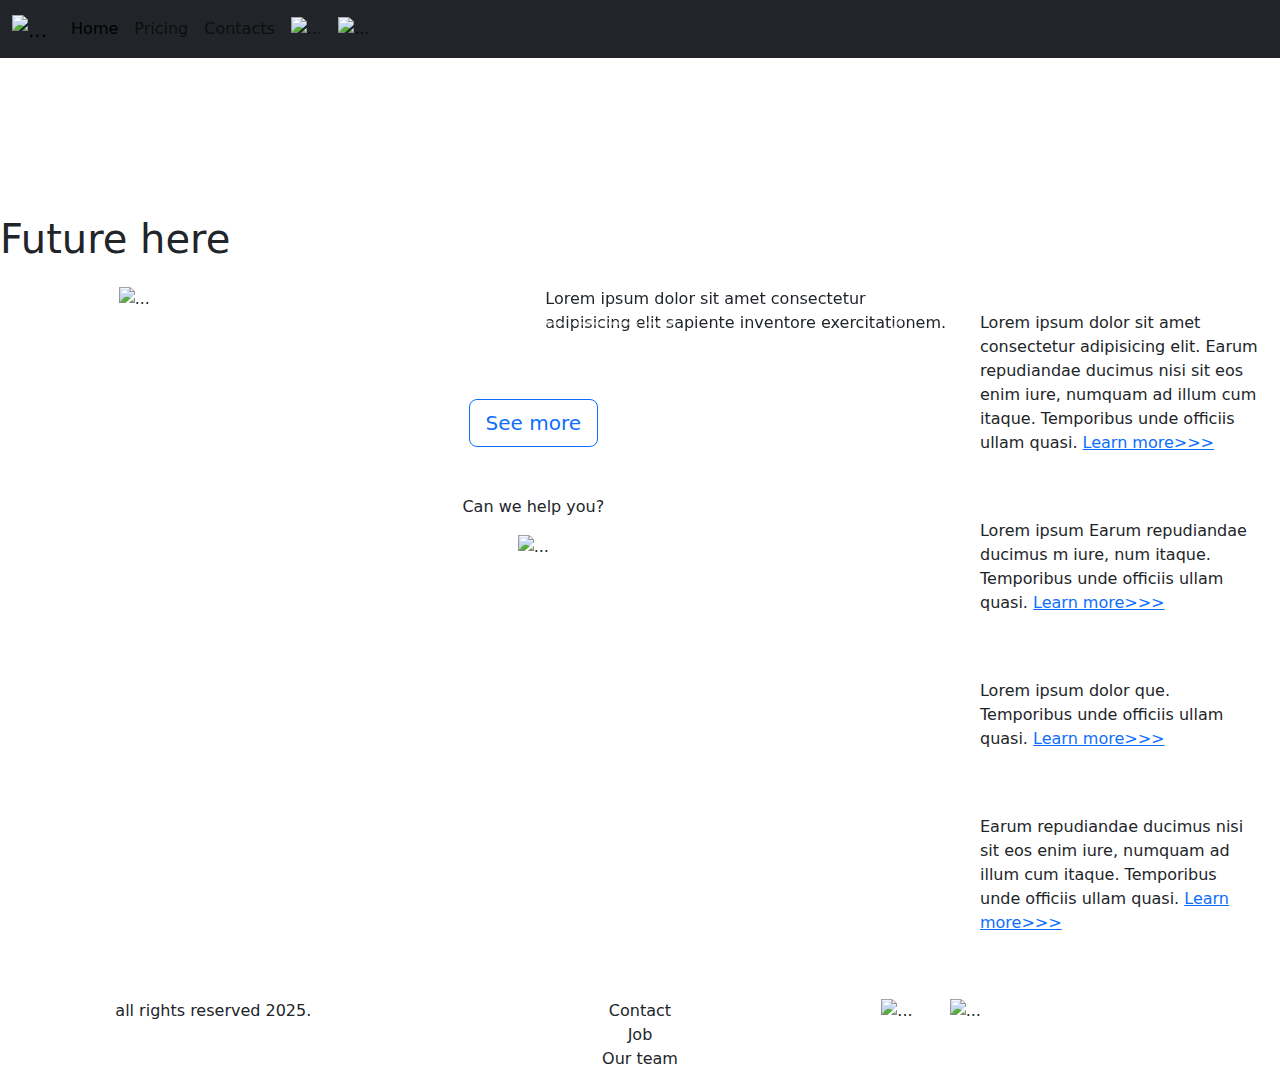
==== index.html @ a55c4e71 "Add files via upload" ====
<!DOCTYPE html>
<html lang="en">

<head>
  <meta charset="UTF-8">
  <meta name="viewport" content="width=device-width, initial-scale=1.0">
  <link href="https://cdn.jsdelivr.net/npm/bootstrap@5.3.3/dist/css/bootstrap.min.css" rel="stylesheet"
    integrity="sha384-QWTKZyjpPEjISv5WaRU9OFeRpok6YctnYmDr5pNlyT2bRjXh0JMhjY6hW+ALEwIH" crossorigin="anonymous">
  <link rel="stylesheet" href="sourec/styles/mycss.css">
  <link rel="stylesheet" href="sourec/styles/bgvideo.css">

  <link rel="apple-touch-icon" sizes="180x180" href="sourec/fales/icon/apple-touch-icon.png">
  <link rel="icon" type="image/png" sizes="32x32" href="sourec/fales/icon/favicon-32x32.png">
  <link rel="icon" type="image/png" sizes="16x16" href="sourec/fales/icon/favicon-16x16.png">
  <link rel="manifest" href="sourec/fales/icon/site.webmanifest">
  <title>HiT</title>
</head>

<body>
  <header>
    <nav class="navbar navbar-expand-lg bg-dark">
      <div class="container-fluid">
        <a class="navbar-brand" href="/"><img src="sourec/fales/logo.png" alt="..."></a>
        <button class="navbar-toggler" type="button" data-bs-toggle="collapse" data-bs-target="#navbarNav"
          aria-controls="navbarNav" aria-expanded="false" aria-label="Toggle navigation">
          <span class="navbar-toggler-icon"></span>
        </button>
        <div class="collapse navbar-collapse" id="navbarNav">
          <ul class="navbar-nav">
            <li class="nav-item">
              <a class="nav-link active" aria-current="page" href="/">Home</a>
            </li>
            <li class="nav-item">
              <a class="nav-link" href="pricing.html">Pricing</a>
            </li>
            <li class="nav-item">
              <a class="nav-link" href="pricing.html">Contacts</a>
            </li>
            <li class="nav-item">
              <a class="nav-link" href="pricing.html">
                <img style="width: 35px" src="sourec/images/yt.png" alt="...">
              </a>
            </li>
            <li class="nav-item">
              <a class="nav-link" href="pricing.html">
                <img style="width: 25px" src="sourec/images/tg.png" alt="...">
              </a>
            </li>
          </ul>
        </div>
      </div>
    </nav>
  </header>

  <section>
    <div class="bgvideo">
      <video src="sourec/fales/1118480_Tube_4k_3840x2160.mp4" type="video/mp4" autoplay muted loop></video>
      <div class="effect"></div>
      <div class="video-text">
        <h1>Future here</h1>
      </div>
    </div>




    <div class="container-fluid mt-4">
      <div class="row">
        <div class="col-lg-1">
        </div>
        <div class="col-lg-8 col-md-12">
          <div class="row">
            <div id="carouselExampleIndicators" class="carousel slide" data-bs-ride="true">
              <div class="carousel-indicators">
                <button type="button" data-bs-target="#carouselExampleIndicators" data-bs-slide-to="0" class="active"
                  aria-current="true" aria-label="Slide 1"></button>
                <button type="button" data-bs-target="#carouselExampleIndicators" data-bs-slide-to="1"
                  aria-label="Slide 2"></button>
                <button type="button" data-bs-target="#carouselExampleIndicators" data-bs-slide-to="2"
                  aria-label="Slide 3"></button>
                <button type="button" data-bs-target="#carouselExampleIndicators" data-bs-slide-to="3"
                  aria-label="Slide 4"></button>
                <button type="button" data-bs-target="#carouselExampleIndicators" data-bs-slide-to="4"
                  aria-label="Slide 5"></button>
                <button type="button" data-bs-target="#carouselExampleIndicators" data-bs-slide-to="5"
                  aria-label="Slide 6"></button>
                <button type="button" data-bs-target="#carouselExampleIndicators" data-bs-slide-to="6"
                  aria-label="Slide 7"></button>
                <button type="button" data-bs-target="#carouselExampleIndicators" data-bs-slide-to="7"
                  aria-label="Slide 8"></button>
              </div>
              <div class="carousel-inner">
                <div class="carousel-item active">
                  <div class="d-block w-100">
                    <div class="row">
                      <div class="col-lg-6 col-md-6">
                        <img src="sourec/images/acc.png" class="w-100" alt="...">
                      </div>
                      <div class="col-lg-6 col-md-6 slide-text">
                        <p>Lorem ipsum dolor sit amet consectetur adipisicing elit sapiente inventore exercitationem.
                        </p>
                      </div>
                    </div>
                  </div>
                </div>
                <div class="carousel-item">
                  <div class="d-block w-100">
                    <div class="row">
                      <div class="col-lg-6 col-md-6">
                        <img src="sourec/images/controller.png" class="w-100" alt="...">
                      </div>
                      <div class="col-lg-6 col-md-6 slide-text">
                        <p>Lorem ipsum, dolor sit amet consectetur adipisicing elit. Modi nam, corporis deserunt
                          expedita eum sunt?</p>
                      </div>
                    </div>
                  </div>
                </div>
                <div class="carousel-item">
                  <div class="d-block w-100">
                    <div class="row">
                      <div class="col-lg-6 col-md-6">
                        <img src="sourec/images/gaming pc.png" class="w-100" alt="...">
                      </div>
                      <div class="col-lg-6 col-md-6 slide-text">
                        <p>Lorem ipsum dolor sit amet.</p>
                      </div>
                    </div>
                  </div>
                </div>
                <div class="carousel-item">
                  <div class="d-block w-100">
                    <div class="row">
                      <div class="col-lg-6 col-md-6">
                        <img src="sourec/images/laptop.png" class="w-100" alt="...">
                      </div>
                      <div class="col-lg-6 col-md-6 slide-text">
                        <p>Lorem ipsum. Modi nam, corporis deserunt expedita eum sunt.</p>
                      </div>
                    </div>
                  </div>
                </div>
                <div class="carousel-item">
                  <div class="d-block w-100">
                    <div class="row">
                      <div class="col-lg-6 col-md-6">
                        <img src="sourec/images/laptop.png" class="w-100" alt="...">
                      </div>
                      <div class="col-lg-6 col-md-6 slide-text">
                        <p>Lorem ipsum. Modi nam, corporis deserunt expedita eum sunt.</p>
                      </div>
                    </div>
                  </div>
                </div>
                <div class="carousel-item">
                  <div class="d-block w-100">
                    <div class="row">
                      <div class="col-lg-6 col-md-6">
                        <img src="sourec/images/laptop.png" class="w-100" alt="...">
                      </div>
                      <div class="col-lg-6 col-md-6 slide-text">
                        <p>Lorem ipsum. Modi nam, corporis deserunt expedita eum sunt.</p>
                      </div>
                    </div>
                  </div>
                </div>
                <div class="carousel-item">
                  <div class="d-block w-100">
                    <div class="row">
                      <div class="col-lg-6 col-md-6">
                        <img src="sourec/images/laptop.png" class="w-100" alt="...">
                      </div>
                      <div class="col-lg-6 col-md-6 slide-text">
                        <p>Lorem ipsum. Modi nam, corporis deserunt expedita eum sunt.</p>
                      </div>
                    </div>
                  </div>
                </div>
                <div class="carousel-item">
                  <div class="d-block w-100">
                    <div class="row">
                      <div class="col-lg-6 col-md-6">
                        <img src="sourec/images/laptop.png" class="w-100" alt="...">
                      </div>
                      <div class="col-lg-6 col-md-6 slide-text">
                        <p>Lorem ipsum. Modi nam, corporis deserunt expedita eum sunt.</p>
                      </div>
                    </div>
                  </div>
                </div>
              </div>
              <button class="carousel-control-prev" type="button" data-bs-target="#carouselExampleIndicators"
                data-bs-slide="prev">
                <span class="carousel-control-prev-icon" aria-hidden="true"></span>
                <span class="visually-hidden">Previous</span>
              </button>
              <button class="carousel-control-next" type="button" data-bs-target="#carouselExampleIndicators"
                data-bs-slide="next">
                <span class="carousel-control-next-icon" aria-hidden="true"></span>
                <span class="visually-hidden">Next</span>
              </button>
            </div>
            <div class="col-lg-12 col-md-12 text-center mt-4">
              <button type="button" class="btn btn-outline-primary btn-lg my-4">See more</button>
            </div>
            <div class="col-lg-12 col-md-12 text-center mt-4">
              <p>Can we help you?</p>
            </div>
            <div class="col-lg-12 col-md-12 text-center">
              <img class="call-anim" style="width: 40px; " src="sourec/images/phone.png" alt="...">
            </div>
          </div>
        </div>
        <div class="col-lg-3 col-md-12">
          <div class="row px-2">
            <div class="col-lg-12 sidebar my-4">
              <p>Lorem ipsum dolor sit amet consectetur adipisicing elit. Earum repudiandae ducimus nisi sit eos enim
                iure, numquam ad illum cum itaque. Temporibus unde officiis ullam quasi. <a href="#">Learn more>>></a>
              </p>

            </div>
            <div class="col-lg-12 sidebar my-4">
              <p>Lorem ipsum Earum repudiandae ducimus m iure, num itaque. Temporibus unde officiis ullam quasi. <a
                  href="#">Learn more>>></a></p>

            </div>
            <div class="col-lg-12 sidebar my-4">
              <p>Lorem ipsum dolor que. Temporibus unde officiis ullam quasi. <a href="#">Learn more>>></a></p>

            </div>
            <div class="col-lg-12 sidebar my-4">
              <p>Earum repudiandae ducimus nisi sit eos enim iure, numquam ad illum cum itaque. Temporibus unde officiis
                ullam quasi. <a href="#">Learn more>>></a></p>

            </div>
          </div>
        </div>

      </div>


    </div>

    </div>
    </div>

  </section>

  <footer class="mt-4">
    <div class="container-fluid">
      <div class="row">
        <div class="col-lg-4 col-md-12 footer-text text-center">
          <p>all rights reserved 2025.</p>
        </div>
        <div class="col-lg-4 col-md-12 footer-text text-center">
          <p>Contact<br>Job<br>Our team</p>
        </div>
        <div class="col-lg-4 col-md-12 media-links">
          <img style="width: 40px; margin-inline: 1em;" src="sourec/images/yt.png" alt="...">
          <img style="width: 40px; margin-inline: 1em;" src="sourec/images/tg.png" alt="...">
        </div>
      </div>
    </div>

  </footer>

  <script src="https://cdn.jsdelivr.net/npm/bootstrap@5.3.3/dist/js/bootstrap.bundle.min.js"
    integrity="sha384-YvpcrYf0tY3lHB60NNkmXc5s9fDVZLESaAA55NDzOxhy9GkcIdslK1eN7N6jIeHz"
    crossorigin="anonymous"></script>
</body>

</html>
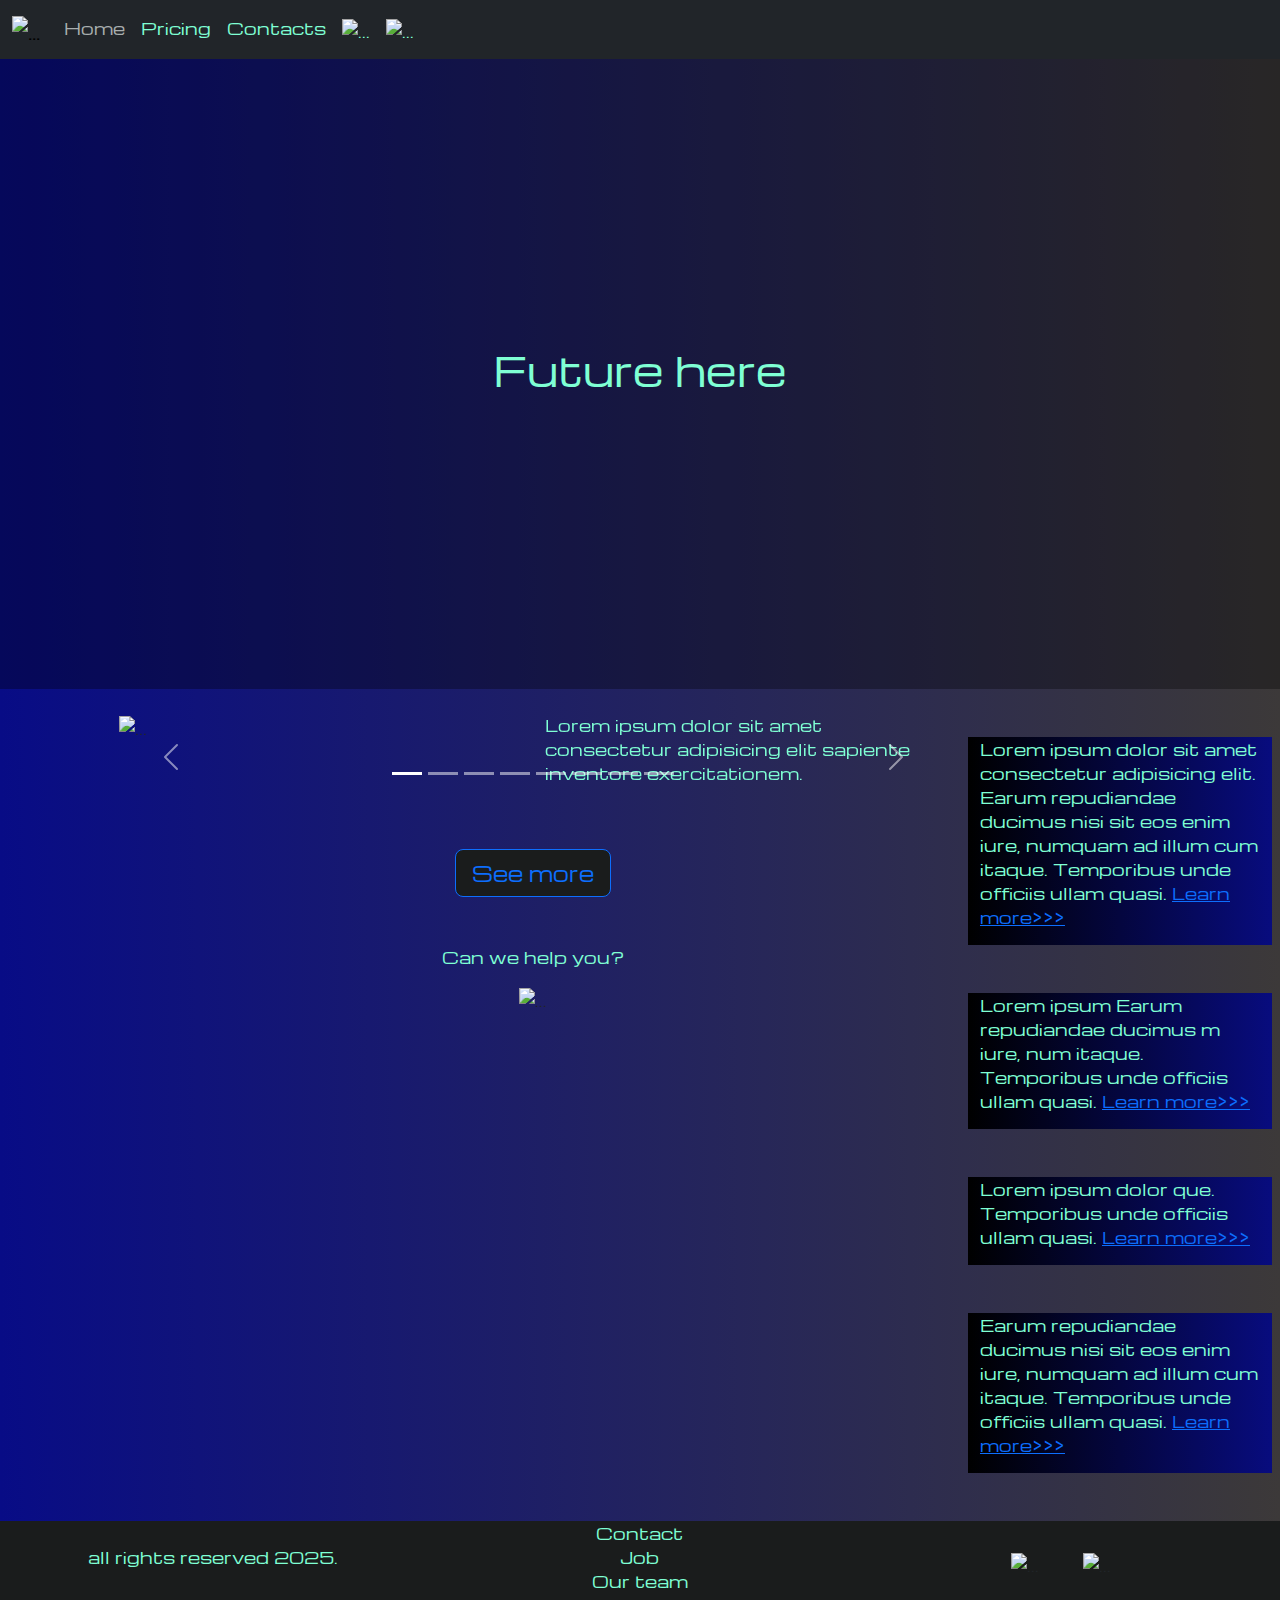
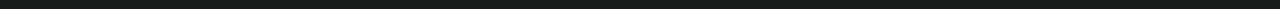
==== commit fa6d4614: "Update index.html" ====
--- a/index.html
+++ b/index.html
@@ -6,13 +6,13 @@
   <meta name="viewport" content="width=device-width, initial-scale=1.0">
   <link href="https://cdn.jsdelivr.net/npm/bootstrap@5.3.3/dist/css/bootstrap.min.css" rel="stylesheet"
     integrity="sha384-QWTKZyjpPEjISv5WaRU9OFeRpok6YctnYmDr5pNlyT2bRjXh0JMhjY6hW+ALEwIH" crossorigin="anonymous">
-  <link rel="stylesheet" href="sourec/styles/mycss.css">
-  <link rel="stylesheet" href="sourec/styles/bgvideo.css">
-
-  <link rel="apple-touch-icon" sizes="180x180" href="sourec/fales/icon/apple-touch-icon.png">
-  <link rel="icon" type="image/png" sizes="32x32" href="sourec/fales/icon/favicon-32x32.png">
-  <link rel="icon" type="image/png" sizes="16x16" href="sourec/fales/icon/favicon-16x16.png">
-  <link rel="manifest" href="sourec/fales/icon/site.webmanifest">
+  <link rel="stylesheet" href="./mycss.css">
+  <link rel="stylesheet" href="./bgvideo.css">
+
+  <link rel="apple-touch-icon" sizes="180x180" href="./apple-touch-icon.png">
+  <link rel="icon" type="image/png" sizes="./favicon-32x32.png">
+  <link rel="icon" type="image/png" sizes="./favicon-16x16.png">
+  <link rel="manifest" href="./site.webmanifest">
   <title>HiT</title>
 </head>
 
@@ -54,7 +54,7 @@
 
   <section>
     <div class="bgvideo">
-      <video src="sourec/fales/1118480_Tube_4k_3840x2160.mp4" type="video/mp4" autoplay muted loop></video>
+      <video src="sourec/fales/6013972_Nature_Sea_1280x720.mp4" type="video/mp4" autoplay muted loop></video>
       <div class="effect"></div>
       <div class="video-text">
         <h1>Future here</h1>
@@ -269,4 +269,4 @@
     crossorigin="anonymous"></script>
 </body>
 
-</html>+</html>
--- a/mycss.css
+++ b/mycss.css
@@ -0,0 +1,98 @@
+@import url(https://fonts.googleapis.com/css?family=Michroma&display=swap);
+
+
+body {
+    font-family: Michroma, serif;
+    background: linear-gradient(90deg, #080c86 0%, #3c3939 100%);  
+}
+
+p{
+    color: aquamarine;
+}
+.nav-link {
+    color: aquamarine;
+}
+.navbar-nav .nav-link.active {
+    color: rgb(169, 175, 175);
+}
+
+.navbar-brand img {
+    width: 40px;
+}
+.navbar-toggler {
+    background-color:rgb(169, 175, 175);
+}
+
+.sidebar {
+    color: aquamarine;
+    background: linear-gradient(270deg, #080c7e 0%, #000000 100%);
+}
+
+.card {
+    background: linear-gradient(270deg, #080c7e 0%, #000000 100%);
+    color: aquamarine;
+}
+
+.card a {
+    text-decoration: none;
+    color: aquamarine;
+}
+
+@media (min-width: 2560px) {
+    .sidebar {
+        font-size: 30px;
+    }
+
+}
+
+.slide-text,
+.footer-text {
+    color: aquamarine;
+    margin: auto auto;
+}
+.media-links {
+    display: flex;
+    justify-content: center;
+    align-items: center;
+}
+
+.call-anim {
+    animation: myAnim 2s ease 0s infinite normal forwards;
+}
+@keyframes myAnim {
+	0%,
+	100% {
+		transform: translateX(0%);
+		transform-origin: 50% 50%;
+	}
+
+	15% {
+		transform: translateX(-30px) rotate(-6deg);
+	}
+
+	30% {
+		transform: translateX(15px) rotate(6deg);
+	}
+
+	45% {
+		transform: translateX(-15px) rotate(-3.6deg);
+	}
+
+	60% {
+		transform: translateX(9px) rotate(2.4deg);
+	}
+
+	75% {
+		transform: translateX(-6px) rotate(-1.2deg);
+	}
+}
+
+@media (max-width: 755px) {
+.carousel-indicators {
+    display: none;
+}
+}
+footer,
+.btn-outline-primary {
+    background-color:rgb(26, 28, 28);
+}--- a/bgvideo.css
+++ b/bgvideo.css
@@ -0,0 +1,35 @@
+.bgvideo {
+    height: 70vh;
+    width: 100%;
+    position: relative;
+    display: flex;
+    justify-content: center;
+    align-items: center;
+}
+
+
+.bgvideo video {
+    height: 70vh;
+    width: 100%;
+    position: absolute;
+    top: 0;
+    left: 0;
+    object-fit: cover;
+    z-index: 1;
+}
+
+.effect {
+    height: 70vh;
+    width: 100%;
+    position: absolute;
+    top: 0;
+    left: 0;
+    object-fit: cover;
+    z-index: 2;
+    background-color: rgba(0, 0, 0, 0.322);
+}
+
+.video-text {
+    color: aquamarine;
+    z-index: 2;
+}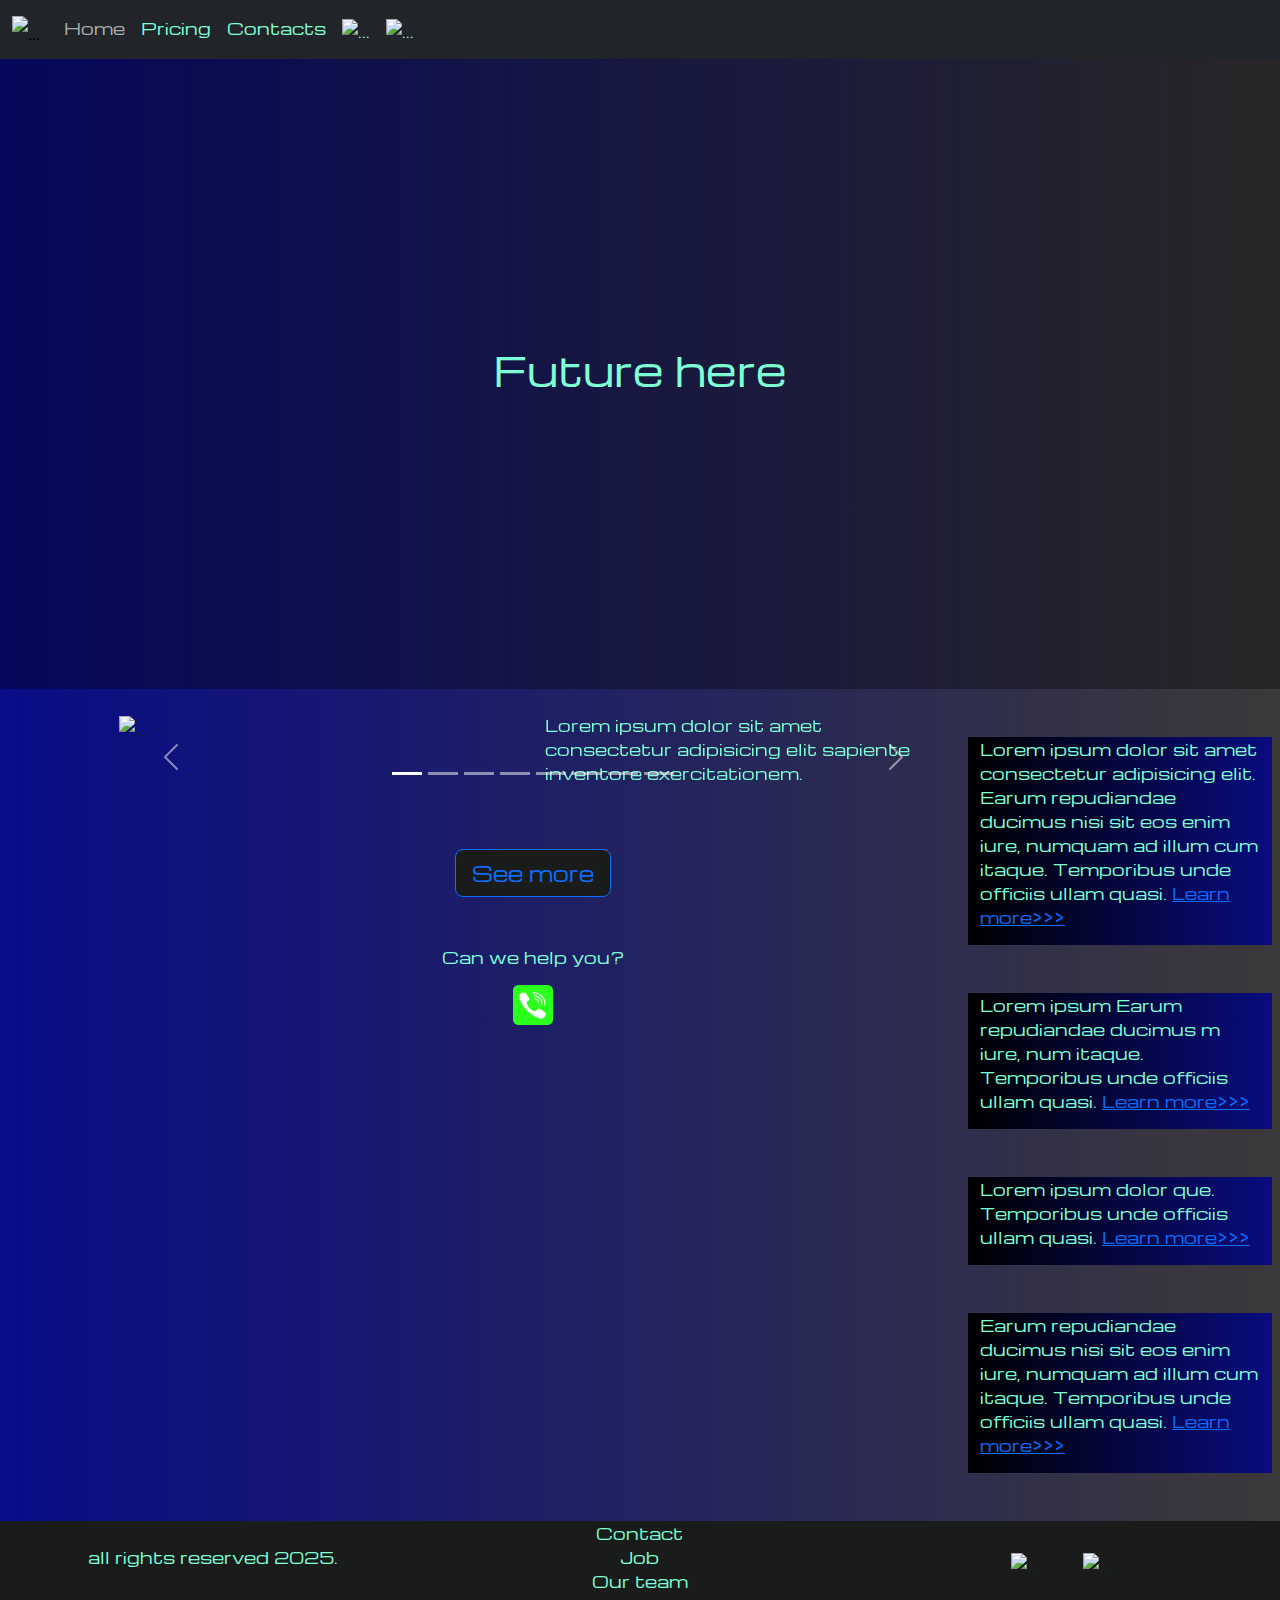
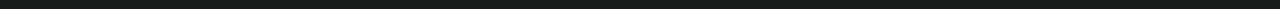
==== commit a9b18fae: "Update index.html" ====
--- a/index.html
+++ b/index.html
@@ -207,7 +207,7 @@
               <p>Can we help you?</p>
             </div>
             <div class="col-lg-12 col-md-12 text-center">
-              <img class="call-anim" style="width: 40px; " src="sourec/images/phone.png" alt="...">
+              <img class="call-anim" style="width: 40px; " src="phone.png" alt="...">
             </div>
           </div>
         </div>
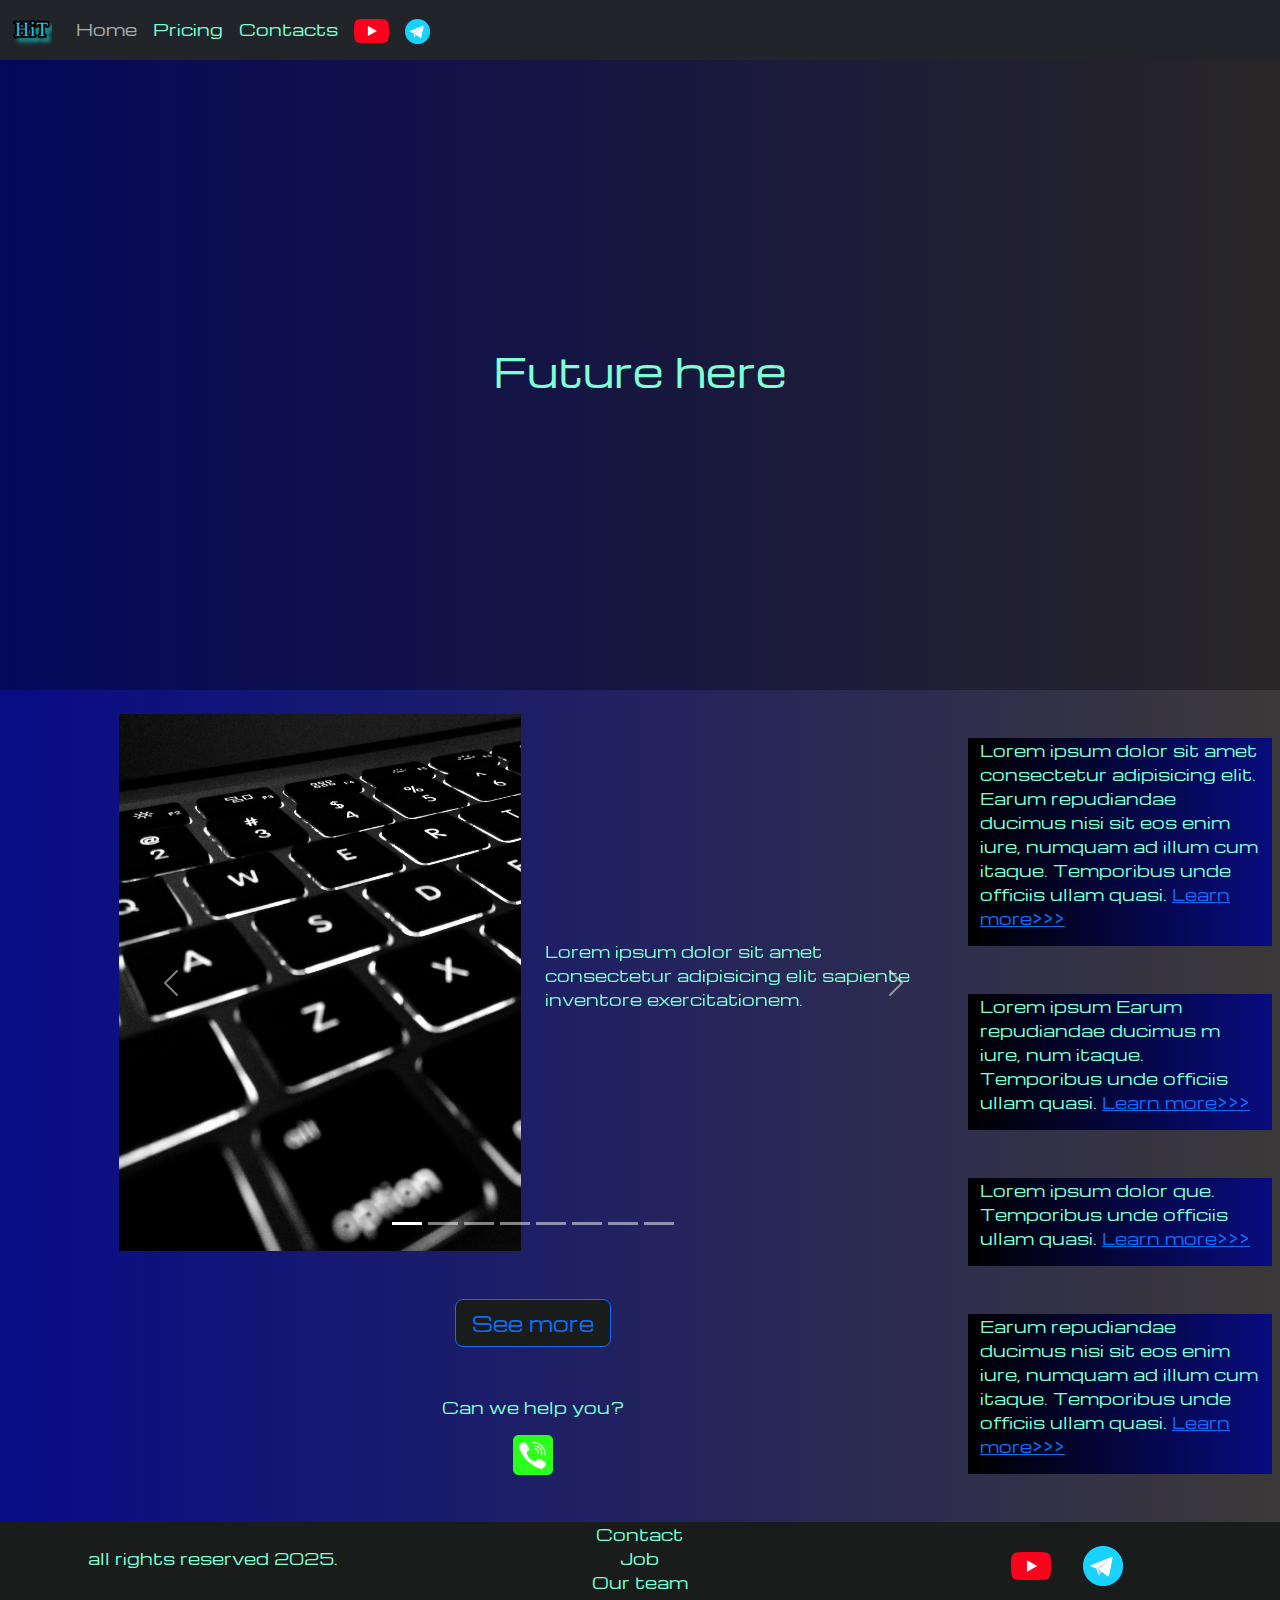
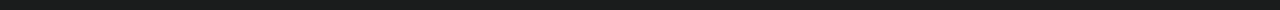
==== commit 0c649fcc: "Update index.html" ====
--- a/index.html
+++ b/index.html
@@ -6,13 +6,13 @@
   <meta name="viewport" content="width=device-width, initial-scale=1.0">
   <link href="https://cdn.jsdelivr.net/npm/bootstrap@5.3.3/dist/css/bootstrap.min.css" rel="stylesheet"
     integrity="sha384-QWTKZyjpPEjISv5WaRU9OFeRpok6YctnYmDr5pNlyT2bRjXh0JMhjY6hW+ALEwIH" crossorigin="anonymous">
-  <link rel="stylesheet" href="./mycss.css">
-  <link rel="stylesheet" href="./bgvideo.css">
-
-  <link rel="apple-touch-icon" sizes="180x180" href="./apple-touch-icon.png">
-  <link rel="icon" type="image/png" sizes="./favicon-32x32.png">
-  <link rel="icon" type="image/png" sizes="./favicon-16x16.png">
-  <link rel="manifest" href="./site.webmanifest">
+  <link rel="stylesheet" href="mycss.css">
+  <link rel="stylesheet" href="bgvideo.css">
+
+  <link rel="apple-touch-icon" sizes="180x180" href="apple-touch-icon.png">
+  <link rel="icon" type="image/png" sizes="favicon-32x32.png">
+  <link rel="icon" type="image/png" sizes="favicon-16x16.png">
+  <link rel="manifest" href="site.webmanifest">
   <title>HiT</title>
 </head>
 
@@ -20,7 +20,7 @@
   <header>
     <nav class="navbar navbar-expand-lg bg-dark">
       <div class="container-fluid">
-        <a class="navbar-brand" href="/"><img src="sourec/fales/logo.png" alt="..."></a>
+        <a class="navbar-brand" href="/"><img src="logo.png" alt="..."></a>
         <button class="navbar-toggler" type="button" data-bs-toggle="collapse" data-bs-target="#navbarNav"
           aria-controls="navbarNav" aria-expanded="false" aria-label="Toggle navigation">
           <span class="navbar-toggler-icon"></span>
@@ -38,12 +38,12 @@
             </li>
             <li class="nav-item">
               <a class="nav-link" href="pricing.html">
-                <img style="width: 35px" src="sourec/images/yt.png" alt="...">
+                <img style="width: 35px" src="yt.png" alt="...">
               </a>
             </li>
             <li class="nav-item">
               <a class="nav-link" href="pricing.html">
-                <img style="width: 25px" src="sourec/images/tg.png" alt="...">
+                <img style="width: 25px" src="tg.png" alt="...">
               </a>
             </li>
           </ul>
@@ -54,7 +54,7 @@
 
   <section>
     <div class="bgvideo">
-      <video src="sourec/fales/6013972_Nature_Sea_1280x720.mp4" type="video/mp4" autoplay muted loop></video>
+      <video src="6013972_Nature_Sea_1280x720.mp4" type="video/mp4" autoplay muted loop></video>
       <div class="effect"></div>
       <div class="video-text">
         <h1>Future here</h1>
@@ -94,7 +94,7 @@
                   <div class="d-block w-100">
                     <div class="row">
                       <div class="col-lg-6 col-md-6">
-                        <img src="sourec/images/acc.png" class="w-100" alt="...">
+                        <img src="acc.png" class="w-100" alt="...">
                       </div>
                       <div class="col-lg-6 col-md-6 slide-text">
                         <p>Lorem ipsum dolor sit amet consectetur adipisicing elit sapiente inventore exercitationem.
@@ -107,7 +107,7 @@
                   <div class="d-block w-100">
                     <div class="row">
                       <div class="col-lg-6 col-md-6">
-                        <img src="sourec/images/controller.png" class="w-100" alt="...">
+                        <img src="controller.png" class="w-100" alt="...">
                       </div>
                       <div class="col-lg-6 col-md-6 slide-text">
                         <p>Lorem ipsum, dolor sit amet consectetur adipisicing elit. Modi nam, corporis deserunt
@@ -120,7 +120,7 @@
                   <div class="d-block w-100">
                     <div class="row">
                       <div class="col-lg-6 col-md-6">
-                        <img src="sourec/images/gaming pc.png" class="w-100" alt="...">
+                        <img src="gaming pc.png" class="w-100" alt="...">
                       </div>
                       <div class="col-lg-6 col-md-6 slide-text">
                         <p>Lorem ipsum dolor sit amet.</p>
@@ -132,55 +132,55 @@
                   <div class="d-block w-100">
                     <div class="row">
                       <div class="col-lg-6 col-md-6">
-                        <img src="sourec/images/laptop.png" class="w-100" alt="...">
-                      </div>
-                      <div class="col-lg-6 col-md-6 slide-text">
-                        <p>Lorem ipsum. Modi nam, corporis deserunt expedita eum sunt.</p>
-                      </div>
-                    </div>
-                  </div>
-                </div>
-                <div class="carousel-item">
-                  <div class="d-block w-100">
-                    <div class="row">
-                      <div class="col-lg-6 col-md-6">
-                        <img src="sourec/images/laptop.png" class="w-100" alt="...">
-                      </div>
-                      <div class="col-lg-6 col-md-6 slide-text">
-                        <p>Lorem ipsum. Modi nam, corporis deserunt expedita eum sunt.</p>
-                      </div>
-                    </div>
-                  </div>
-                </div>
-                <div class="carousel-item">
-                  <div class="d-block w-100">
-                    <div class="row">
-                      <div class="col-lg-6 col-md-6">
-                        <img src="sourec/images/laptop.png" class="w-100" alt="...">
-                      </div>
-                      <div class="col-lg-6 col-md-6 slide-text">
-                        <p>Lorem ipsum. Modi nam, corporis deserunt expedita eum sunt.</p>
-                      </div>
-                    </div>
-                  </div>
-                </div>
-                <div class="carousel-item">
-                  <div class="d-block w-100">
-                    <div class="row">
-                      <div class="col-lg-6 col-md-6">
-                        <img src="sourec/images/laptop.png" class="w-100" alt="...">
-                      </div>
-                      <div class="col-lg-6 col-md-6 slide-text">
-                        <p>Lorem ipsum. Modi nam, corporis deserunt expedita eum sunt.</p>
-                      </div>
-                    </div>
-                  </div>
-                </div>
-                <div class="carousel-item">
-                  <div class="d-block w-100">
-                    <div class="row">
-                      <div class="col-lg-6 col-md-6">
-                        <img src="sourec/images/laptop.png" class="w-100" alt="...">
+                        <img src="laptop.png" class="w-100" alt="...">
+                      </div>
+                      <div class="col-lg-6 col-md-6 slide-text">
+                        <p>Lorem ipsum. Modi nam, corporis deserunt expedita eum sunt.</p>
+                      </div>
+                    </div>
+                  </div>
+                </div>
+                <div class="carousel-item">
+                  <div class="d-block w-100">
+                    <div class="row">
+                      <div class="col-lg-6 col-md-6">
+                        <img src="laptop.png" class="w-100" alt="...">
+                      </div>
+                      <div class="col-lg-6 col-md-6 slide-text">
+                        <p>Lorem ipsum. Modi nam, corporis deserunt expedita eum sunt.</p>
+                      </div>
+                    </div>
+                  </div>
+                </div>
+                <div class="carousel-item">
+                  <div class="d-block w-100">
+                    <div class="row">
+                      <div class="col-lg-6 col-md-6">
+                        <img src="laptop.png" class="w-100" alt="...">
+                      </div>
+                      <div class="col-lg-6 col-md-6 slide-text">
+                        <p>Lorem ipsum. Modi nam, corporis deserunt expedita eum sunt.</p>
+                      </div>
+                    </div>
+                  </div>
+                </div>
+                <div class="carousel-item">
+                  <div class="d-block w-100">
+                    <div class="row">
+                      <div class="col-lg-6 col-md-6">
+                        <img src="laptop.png" class="w-100" alt="...">
+                      </div>
+                      <div class="col-lg-6 col-md-6 slide-text">
+                        <p>Lorem ipsum. Modi nam, corporis deserunt expedita eum sunt.</p>
+                      </div>
+                    </div>
+                  </div>
+                </div>
+                <div class="carousel-item">
+                  <div class="d-block w-100">
+                    <div class="row">
+                      <div class="col-lg-6 col-md-6">
+                        <img src="laptop.png" class="w-100" alt="...">
                       </div>
                       <div class="col-lg-6 col-md-6 slide-text">
                         <p>Lorem ipsum. Modi nam, corporis deserunt expedita eum sunt.</p>
@@ -256,8 +256,8 @@
           <p>Contact<br>Job<br>Our team</p>
         </div>
         <div class="col-lg-4 col-md-12 media-links">
-          <img style="width: 40px; margin-inline: 1em;" src="sourec/images/yt.png" alt="...">
-          <img style="width: 40px; margin-inline: 1em;" src="sourec/images/tg.png" alt="...">
+          <img style="width: 40px; margin-inline: 1em;" src="yt.png" alt="...">
+          <img style="width: 40px; margin-inline: 1em;" src="tg.png" alt="...">
         </div>
       </div>
     </div>
